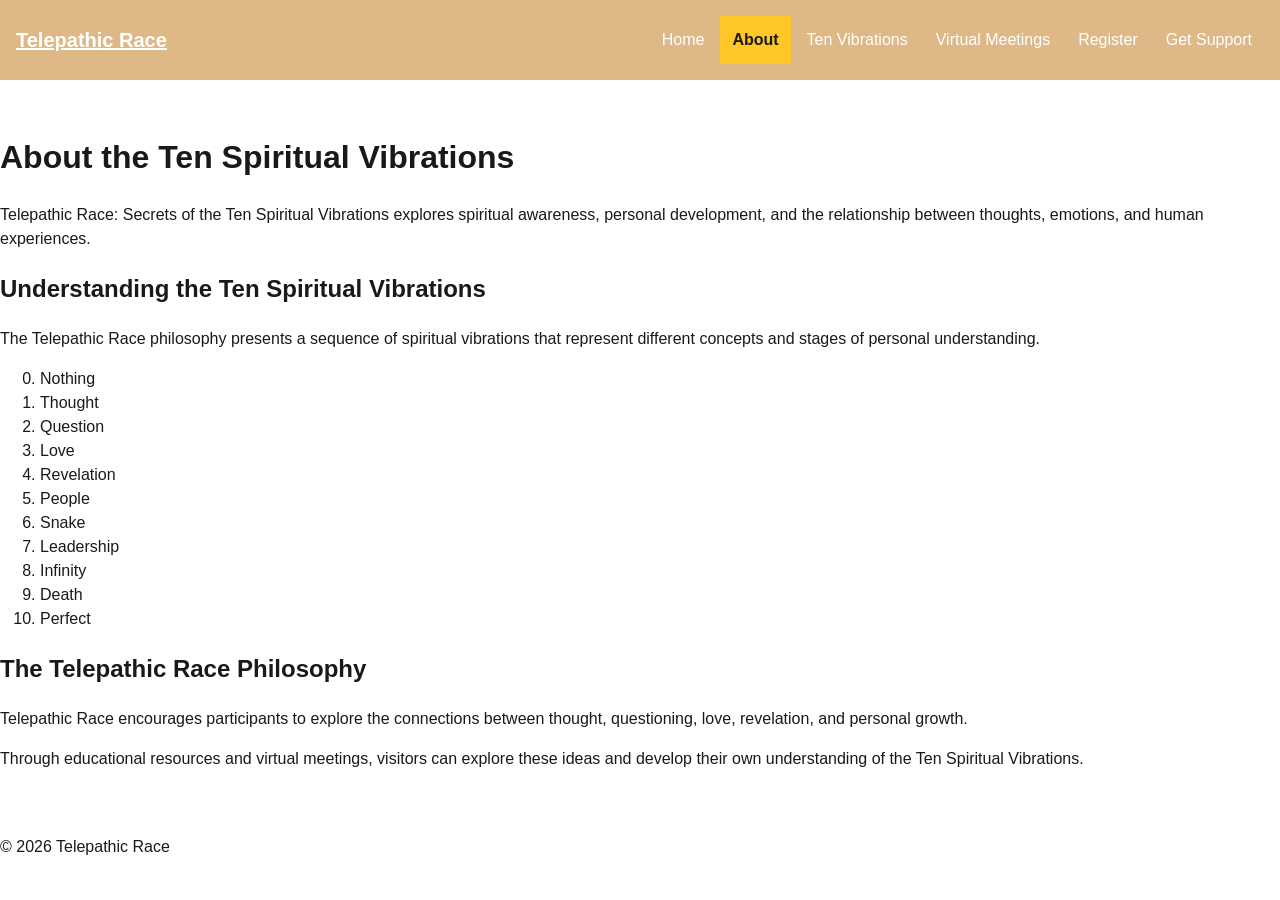
==== about.html @ f26c97d0 "Add 7_Integration_Capstone files Add 7 Integration Capstone working draft" ====
<!doctype html>
<html lang="en">
    <head>
        <meta charset="utf-8">
        <meta name="viewport" content="width=device-width, initial-scale=1">
        <title>About | Telepathic Race</title>
        <link rel="stylesheet" href="styles.css">
        <script src="navigation.js" defer></script>
    </head>

    <body>
        <a class="skip-link" href="#main">Skip to main content</a>

        <header class="site-header">
            <a class="brand" href="index.html">Telepathic Race</a>

            <nav aria-label="Primary navigation">
                <button
                    class="menu-button"
                    type="button"
                    aria-controls="primary-nav"
                    aria-expanded="false"
                    hidden
                >
                    Menu
                </button>

                <ul class="nav-list" id="primary-nav">
                    <li>
                        <a href="index.html">Home</a>
                    </li>
                    <li>
                        <a href="about.html" aria-current="page">About</a>
                    </li>
                    <li>
                        <a href="about.html#vibrations">Ten Vibrations</a>
                    </li>
                    <li>
                        <a href="meetings.html">Virtual Meetings</a>
                    </li>
                    <li>
                        <a href="meetings.html#registration">Register</a>
                    </li>
                    <li>
                        <a href="support.html">Get Support</a>
                    </li>
                </ul>
            </nav>
        </header>

        <main id="main">
            <h1>About the Ten Spiritual Vibrations</h1>

            <p>
                Telepathic Race: Secrets of the Ten Spiritual
                Vibrations explores spiritual awareness,
                personal development, and the relationship
                between thoughts, emotions, and human experiences.
            </p>

            <section id="vibrations">
                <h2>Understanding the Ten Spiritual Vibrations</h2>

                <p>
                    The Telepathic Race philosophy presents
                    a sequence of spiritual vibrations that
                    represent different concepts and stages
                    of personal understanding.
                </p>

                <ol start="0">
                    <li>Nothing</li>
                    <li>Thought</li>
                    <li>Question</li>
                    <li>Love</li>
                    <li>Revelation</li>
                    <li>People</li>
                    <li>Snake</li>
                    <li>Leadership</li>
                    <li>Infinity</li>
                    <li>Death</li>
                    <li>Perfect</li>
                </ol>
            </section>

            <section id="philosophy">
                <h2>The Telepathic Race Philosophy</h2>

                <p>
                    Telepathic Race encourages participants
                    to explore the connections between
                    thought, questioning, love, revelation,
                    and personal growth.
                </p>

                <p>
                    Through educational resources and
                    virtual meetings, visitors can explore
                    these ideas and develop their own
                    understanding of the Ten Spiritual
                    Vibrations.
                </p>
            </section>
        </main>

        <footer>
            <p>&copy; 2026 Telepathic Race</p>
        </footer>
    </body>
</html>
---- styles.css ----
:root {
    /* Existing navigation tokens */
    --brand: burlywood;
    --accent: #ffc627;
    --ink: #191919;
    --paper: #fff;
    --space: 1rem;

    /* Workshop registration tokens */
    --font-body: "Source Sans 3", Arial, sans-serif;
    --font-display: "Playfair Display", Georgia, serif;

    --color-text: #404040;
    --color-surface: #fff;
    --color-action: #ffc627;
    --color-accent: #ffc627;
    --color-border: #747474;
    --color-error: #b3261e;
    --color-success: #2e7d32;
    --color-muted: #5c6670;

    --space-3: 1rem;
    --radius: .5rem;
    --measure: 68ch;
}

* {
    box-sizing: border-box;
}


body {
    margin: 0;
    color: var(--ink);
    background: var(--paper);
    font: 1rem/1.5 Arial, sans-serif;
}

.skip-link {
    position: absolute;
    left: .5rem;
    top: -6rem;
    z-index: 20;
    background: var(--paper);
    color: var(--ink);
    padding: .75rem;
}

.skip-link:focus {
    top: .5rem;
}

.site-header {
    background: burlywood;
    color: var(--paper);
    padding: var(--space);
}

.brand {
    color: inherit;
    font-size: 1.25rem;
    font-weight: 700;
}

.menu-button {
    min-height: 2.75rem;
    padding: .625rem 1rem;
    border: .125rem solid var(--paper);
    background: var(--accent);
    color: var(--paper);
    font: inherit;
    font-weight: 700;
    cursor: pointer;
}

.nav-list {
    display: flex;
    flex-direction: column;
    gap: .25rem;
    list-style: none;
    margin: .75rem 0 0;
    padding: 0;
}

.nav-list a {
    display: block;
    color: var(--paper);
    padding: .75rem;
    text-decoration: none;
}

.nav-list a:hover,
.menu-button:hover {
    background: var(--paper);
    color: var(--accent);
}

.nav-list a:focus-visible,
.menu-button:focus-visible {
    outline: .2rem solid var(--accent);
    outline-offset: .2rem;
}

.nav-list a:active,
.menu-button:active {
    background: var(--accent);
    color: var(--ink);
}

.nav-list a[aria-current="page"] {
    color: var(--ink);
    background-color: var(--accent);
    font-weight: 700;
    text-decoration-thickness: .2rem;
}

.js .nav-list[data-open="false"] {
    display: none;
}

main,
footer {
    width: min(100% - 2rem, var(--max));
    margin-inline: auto;
}

main {
    min-height: 55vh;
    padding-block: 2rem;
}

@media (min-width: 40em) {
    .site-header {
        display: flex;
        align-items: center;
        justify-content: space-between;
        gap: 1rem;
    }

    .menu-button {
    display: none;
    }

    .nav-list {
        flex-direction: row;
        flex-wrap: wrap;
        align-items: center;
        gap: .25rem;
        margin-block-start: 0;
    }

    .js .nav-list[data-open="false"] {
        display: flex;
    }
}
/* Workshop registration form */

#workshop-form {
    display: grid;
    gap: 1.5rem;
    margin-block: 2rem;
}

#workshop-form fieldset,
#workshop-form .field {
    display: grid;
    gap: .65rem;
}

#workshop-form fieldset {
    min-width: 0;
    padding: 1rem;
    border: 1px solid #d0d0d0;
    border-radius: var(--radius);
}

#workshop-form legend,
#workshop-form label {
    font-weight: 700;
}

#workshop-form legend {
    padding-inline: .25rem;
    font-family: var(--font-display);
}

#workshop-form .help {
    margin: 0;
    color: var(--color-muted);
}

/* Workshop registration controls */

#workshop-form input,
#workshop-form select,
#workshop-form textarea,
#workshop-form button {
    font: inherit;
}

#workshop-form input:not([type="radio"]):not([type="checkbox"]),
#workshop-form select,
#workshop-form textarea {
    width: 100%;
    min-width: 0;
    min-height: 44px;
    padding: .75rem;
    color: var(--color-text);
    background: var(--color-surface);
    border: 2px solid var(--color-border);
    border-radius: .25rem;
}

#workshop-form textarea {
    min-height: 8rem;
    resize: vertical;
}

#workshop-form .choice {
    display: flex;
    gap: .65rem;
    align-items: flex-start;
    padding: .5rem 0;
}

#workshop-form .choice input {
    flex: 0 0 auto;
    inline-size: 1.25rem;
    block-size: 1.25rem;
    margin-top: .2rem;
}

#workshop-form button {
    justify-self: start;
    min-height: 44px;
    padding: .75rem 1rem;
    background: var(--accent);
    color: #fff;
    border: 2px solid vvar(--accent);
    border-radius: .25rem;
    font-weight: 700;
    cursor: pointer;
}

#workshop-form button:hover:not(:disabled) {
    filter: brightness(.9);
}

#workshop-form :focus-visible {
    outline: .2rem solid var(--color-accent);
    outline-offset: .2rem;
}
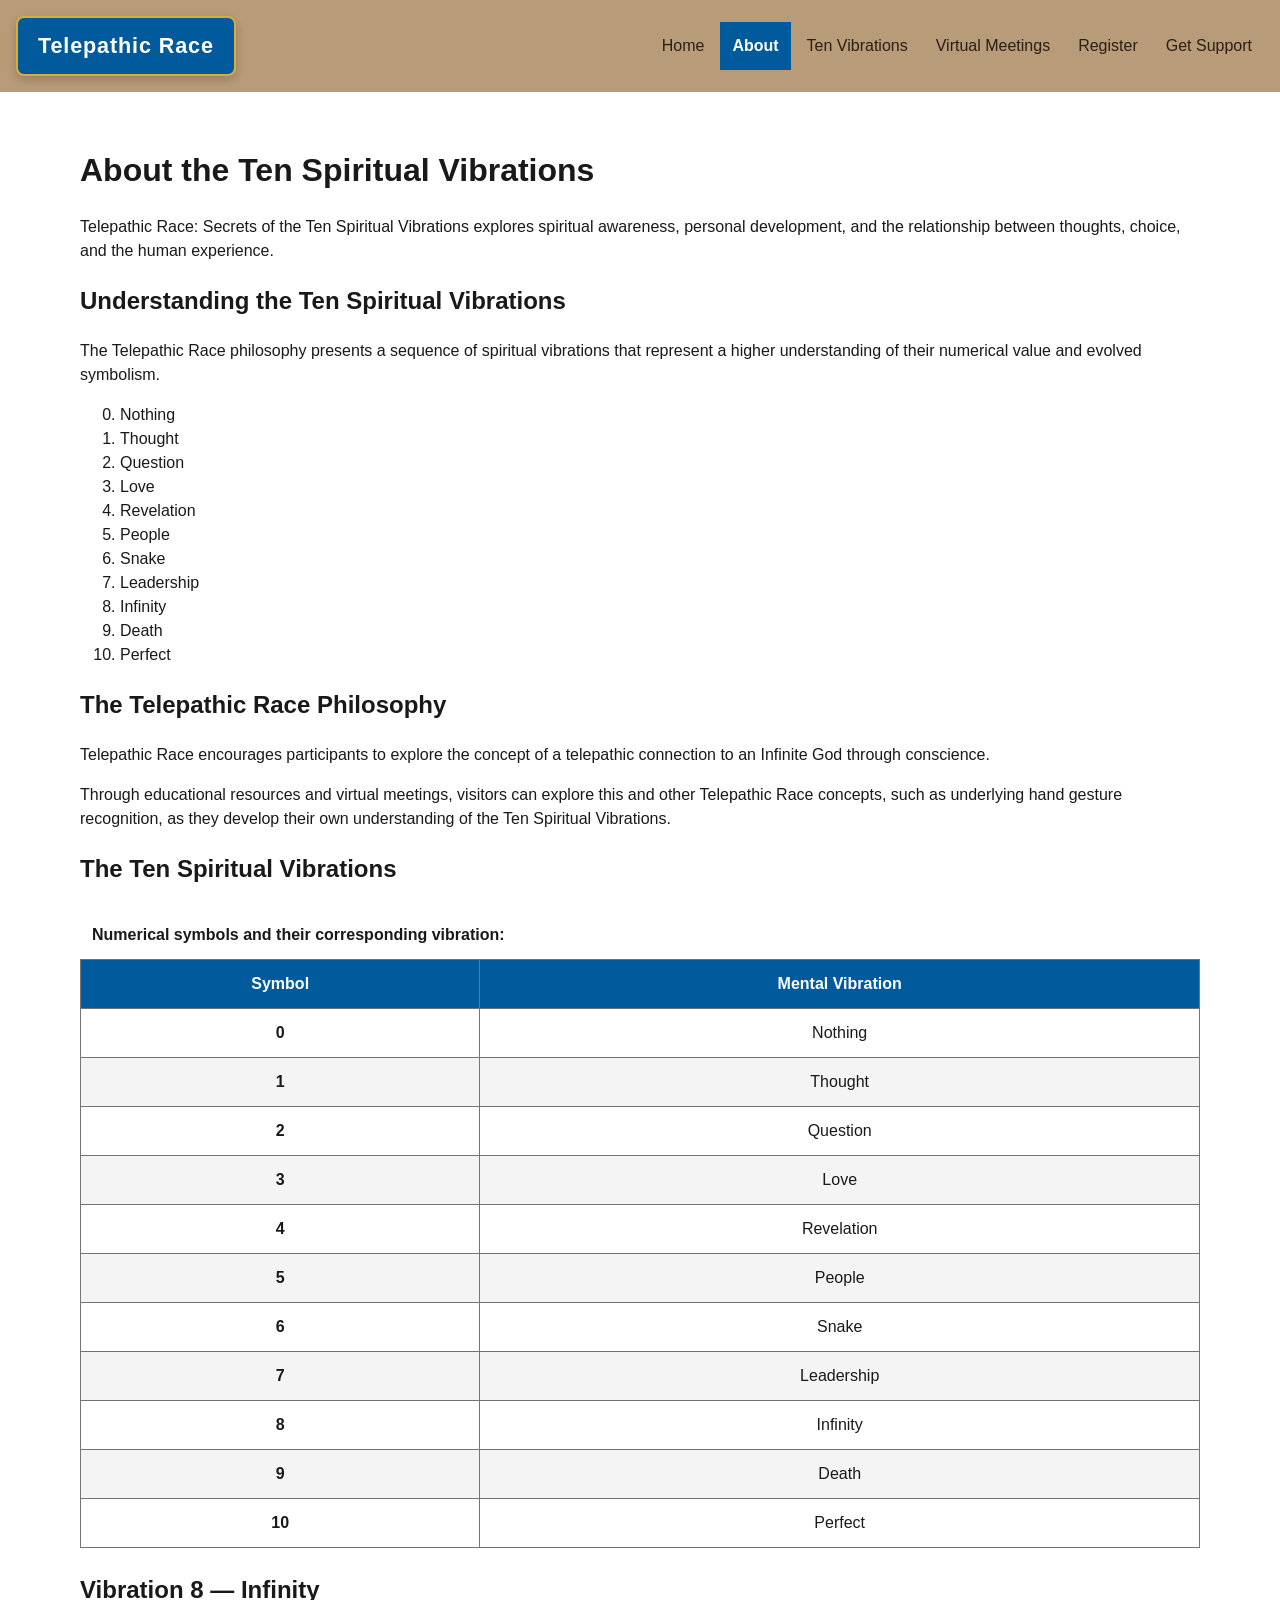
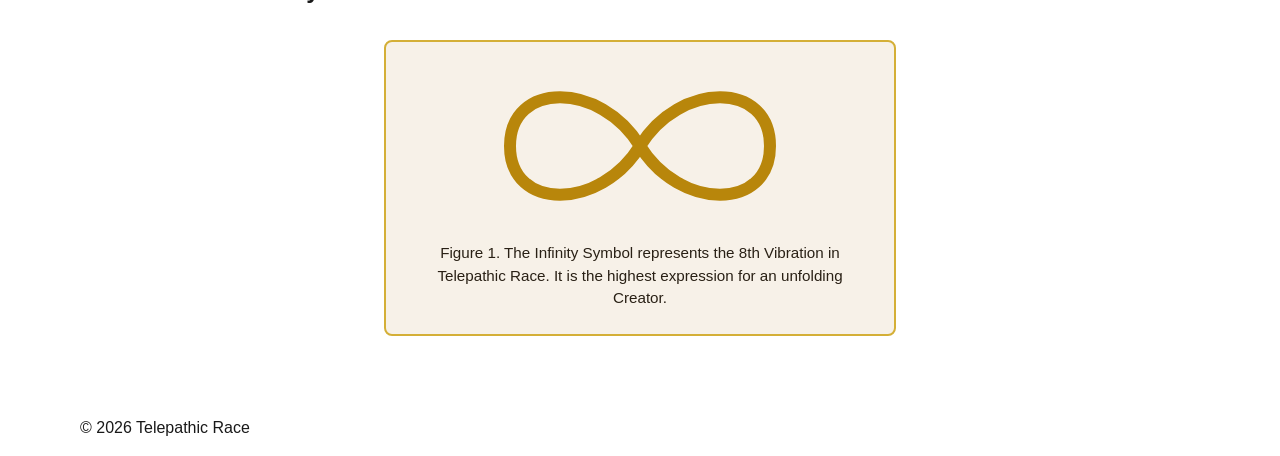
==== commit cef35008: "Update final Telepathic Race capstone website Update final Telepathic Race capstone website" ====
--- a/about.html
+++ b/about.html
@@ -55,17 +55,15 @@
                 Telepathic Race: Secrets of the Ten Spiritual
                 Vibrations explores spiritual awareness,
                 personal development, and the relationship
-                between thoughts, emotions, and human experiences.
+                between thoughts, choice, and the human experience.
             </p>
 
             <section id="vibrations">
                 <h2>Understanding the Ten Spiritual Vibrations</h2>
 
                 <p>
-                    The Telepathic Race philosophy presents
-                    a sequence of spiritual vibrations that
-                    represent different concepts and stages
-                    of personal understanding.
+                    The Telepathic Race philosophy presents a sequence of spiritual vibrations that
+                    represent a higher understanding of their numerical value and evolved symbolism.
                 </p>
 
                 <ol start="0">
@@ -87,19 +85,81 @@
                 <h2>The Telepathic Race Philosophy</h2>
 
                 <p>
-                    Telepathic Race encourages participants
-                    to explore the connections between
-                    thought, questioning, love, revelation,
-                    and personal growth.
+                    Telepathic Race encourages participants to explore the concept of a telepathic connection
+                    to an Infinite God through conscience. 
                 </p>
 
                 <p>
-                    Through educational resources and
-                    virtual meetings, visitors can explore
-                    these ideas and develop their own
-                    understanding of the Ten Spiritual
-                    Vibrations.
+                    Through educational resources and virtual meetings, visitors can explore this and other Telepathic Race 
+                    concepts, such as underlying hand gesture recognition, as they develop their own understanding of the 
+                    Ten Spiritual Vibrations.
                 </p>
+            </section>
+            <section id="vibration-table" aria-labelledby="table-heading">
+                <h2 id="table-heading">The Ten Spiritual Vibrations</h2>
+
+                <div class="table-scroll" tabindex="0"
+                    role="region"
+                    aria-label="Spiritual vibrations table, scrollable">
+                    <table>
+                        <caption>
+                            Numerical symbols and their corresponding vibration:
+                        </caption>
+                        <thead>
+                            <tr>
+                                <th scope="col">Symbol</th>
+                                <th scope="col">Mental Vibration</th>
+                            </tr>
+                        </thead>
+                        <tbody>
+                            <tr><th scope="row">0</th><td>Nothing</td></tr>
+                            <tr><th scope="row">1</th><td>Thought</td></tr>
+                            <tr><th scope="row">2</th><td>Question</td></tr>
+                            <tr><th scope="row">3</th><td>Love</td></tr>
+                            <tr><th scope="row">4</th><td>Revelation</td></tr>
+                            <tr><th scope="row">5</th><td>People</td></tr>
+                            <tr><th scope="row">6</th><td>Snake</td></tr>
+                            <tr><th scope="row">7</th><td>Leadership</td></tr>
+                            <tr><th scope="row">8</th><td>Infinity</td></tr>
+                            <tr><th scope="row">9</th><td>Death</td></tr>
+                            <tr><th scope="row">10</th><td>Perfect</td></tr>
+                        </tbody>
+                    </table>
+                </div>
+            </section>
+            <section aria-labelledby="infinity-heading">
+                <h2 id="infinity-heading">Vibration 8 — Infinity</h2>
+
+                <figure class="vibration-figure">
+                    <svg
+                        viewBox="0 0 320 160"
+                        xmlns="http://www.w3.org/2000/svg"
+                        role="img"
+                        aria-labelledby="infinity-title infinity-desc"
+                    >
+                        <title id="infinity-title">Gold infinity symbol</title>
+                        <desc id="infinity-desc">
+                            A continuous gold infinity loop representing
+                            Vibration 8 in the Telepathic Race concept.
+                        </desc>
+
+                        <path
+                            d="M160 80 C120 15 30 15 30 80
+                            C30 145 120 145 160 80
+                            C200 15 290 15 290 80
+                            C290 145 200 145 160 80"
+                            fill="none"
+                            stroke="#b8860b"
+                            stroke-width="12"
+                            stroke-linecap="round"
+                        />
+                    </svg>
+
+                    <figcaption>
+                        Figure 1. The Infinity Symbol represents the 8th Vibration
+                        in Telepathic Race. It is the highest expression for an unfolding Creator.
+                    </figcaption>
+                </figure>
             </section>
         </main>
 
--- a/styles.css
+++ b/styles.css
@@ -18,16 +18,25 @@
     --color-error: #b3261e;
     --color-success: #2e7d32;
     --color-muted: #5c6670;
+    --color-header: #B89B78;
+    --focus-dark: #0077b6;
+    --focus-light: #00bfff;
 
     --space-3: 1rem;
     --radius: .5rem;
     --measure: 68ch;
+    --max: 70rem;
 }
 
 * {
     box-sizing: border-box;
 }
 
+img,
+svg {
+    max-width: 100%;
+    height: auto;
+}
 
 body {
     margin: 0;
@@ -51,23 +60,38 @@
 }
 
 .site-header {
-    background: burlywood;
-    color: var(--paper);
+    background: var(--color-header);
+    color: #292015;
     padding: var(--space);
 }
 
 .brand {
-    color: inherit;
-    font-size: 1.25rem;
-    font-weight: 700;
+    display: inline-block;
+    padding: .75rem 1.25rem;
+    background: #005a9c;
+    color: #fff;
+    font-family: Helvetica, Arial, sans-serif;
+    font-size: 1.35rem;
+    font-weight: 700;
+    letter-spacing: .04em;
+    text-decoration: none;
+    text-align: center;
+    border: 2px solid #d4af37;
+    border-radius: .5rem;
+    box-shadow: 0 4px 10px rgb(0 0 0 / 18%);
+}
+
+.brand:hover {
+    background: #004578;
+    box-shadow: 0 6px 14px rgb(0 0 0 / 22%);
 }
 
 .menu-button {
     min-height: 2.75rem;
     padding: .625rem 1rem;
     border: .125rem solid var(--paper);
-    background: var(--accent);
-    color: var(--paper);
+    background: #0077b6;
+    color: var(--color-header);
     font: inherit;
     font-weight: 700;
     cursor: pointer;
@@ -84,7 +108,7 @@
 
 .nav-list a {
     display: block;
-    color: var(--paper);
+    color: #292015;
     padding: .75rem;
     text-decoration: none;
 }
@@ -92,12 +116,12 @@
 .nav-list a:hover,
 .menu-button:hover {
     background: var(--paper);
-    color: var(--accent);
+    color: #292015;
 }
 
 .nav-list a:focus-visible,
 .menu-button:focus-visible {
-    outline: .2rem solid var(--accent);
+    outline: .2rem solid var(--focus-light);
     outline-offset: .2rem;
 }
 
@@ -108,8 +132,8 @@
 }
 
 .nav-list a[aria-current="page"] {
-    color: var(--ink);
-    background-color: var(--accent);
+    color: #fff;
+    background-color: #005a9c;
     font-weight: 700;
     text-decoration-thickness: .2rem;
 }
@@ -235,8 +259,8 @@
     min-height: 44px;
     padding: .75rem 1rem;
     background: var(--accent);
-    color: #fff;
-    border: 2px solid vvar(--accent);
+    color: #292015;
+    border: 2px solid var(--accent);
     border-radius: .25rem;
     font-weight: 700;
     cursor: pointer;
@@ -247,6 +271,99 @@
 }
 
 #workshop-form :focus-visible {
-    outline: .2rem solid var(--color-accent);
+    outline: .2rem solid var(--focus-dark);
     outline-offset: .2rem;
+}
+
+/* Keep the demo confirmation hidden until JavaScript reveals it. */
+#form-feedback[hidden] {
+    display: none;
+}
+
+/* Make the successful demo confirmation easy to identify. */
+#form-feedback:not([hidden]) {
+    display: block;
+    padding: 1rem;
+    margin-top: 1rem;
+    border: 2px solid #2e7d32;
+    border-radius: 0.5rem;
+    background-color: #f1f8f2;
+    color: #191919;
+}
+
+.table-scroll {
+    max-width: 100%;
+    overflow-x: auto;
+    margin-block: 1.5rem;
+}
+
+.table-scroll:focus-visible {
+    outline: .2rem solid var(--focus-dark);
+    outline-offset: .2rem;
+}
+
+table {
+    width: 100%;
+    border-collapse: collapse;
+}
+
+caption {
+    padding: .75rem;
+    font-weight: 700;
+    text-align: left;
+}
+
+th,
+td {
+    padding: .75rem;
+    border: 1px solid var(--color-border);
+    text-align: left;
+}
+
+th,
+td {
+    text-align: center;
+}
+
+thead {
+    background: #005a9c;
+    color: #fff;
+}
+
+tbody tr:nth-child(even) {
+    background: #f4f4f4;
+}
+
+.vibration-figure {
+    max-width: 32rem;
+    margin: 2rem auto;
+    padding: 1.5rem;
+    background: #f7f1e8;
+    border: 2px solid #d4af37;
+    border-radius: .5rem;
+    text-align: center;
+}
+
+.vibration-figure svg {
+    display: block;
+    width: 100%;
+    max-width: 20rem;
+    margin-inline: auto;
+}
+
+.vibration-figure figcaption {
+    margin-top: 1rem;
+    color: #292015;
+    font-size: .95rem;
+}
+
+@media (prefers-reduced-motion: reduce) {
+    *,
+    *::before,
+    *::after {
+        animation-duration: .01ms !important;
+        animation-iteration-count: 1 !important;
+        transition-duration: .01ms !important;
+        scroll-behavior: auto !important;
+    }
 }
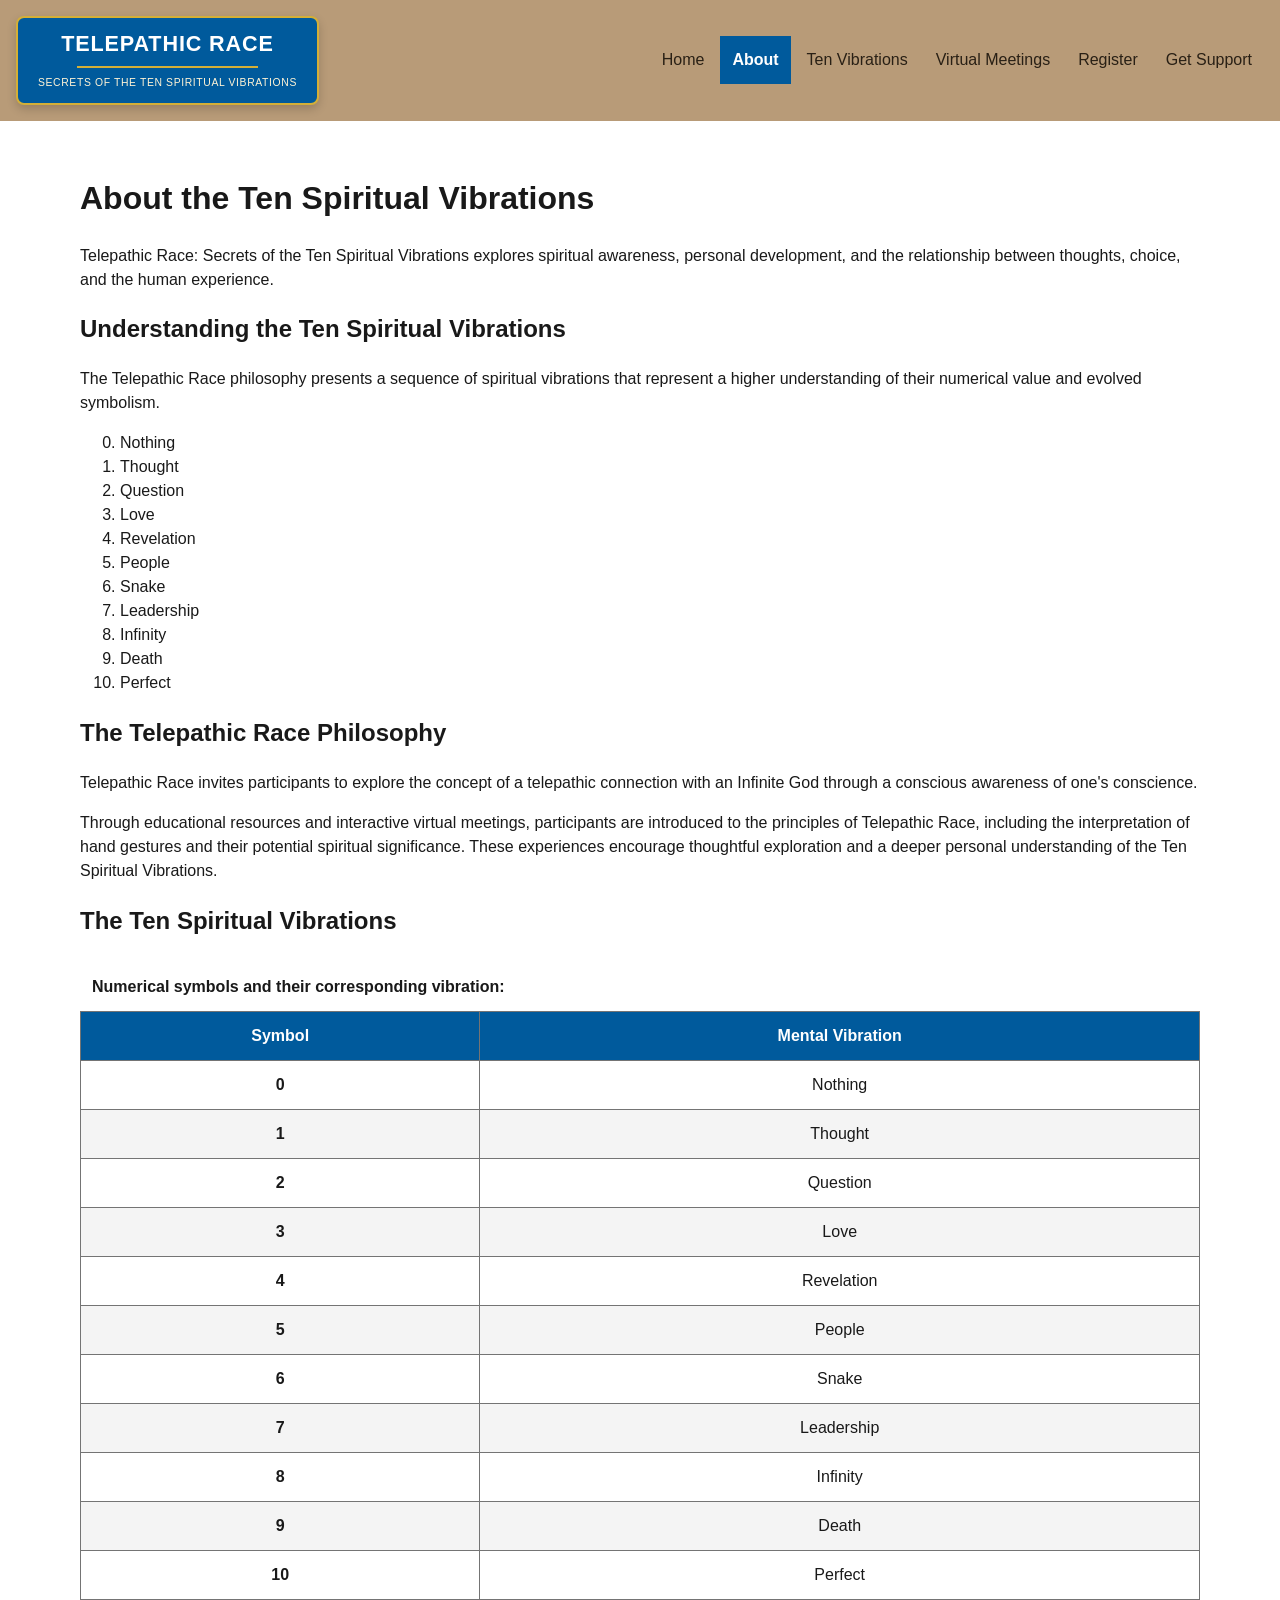
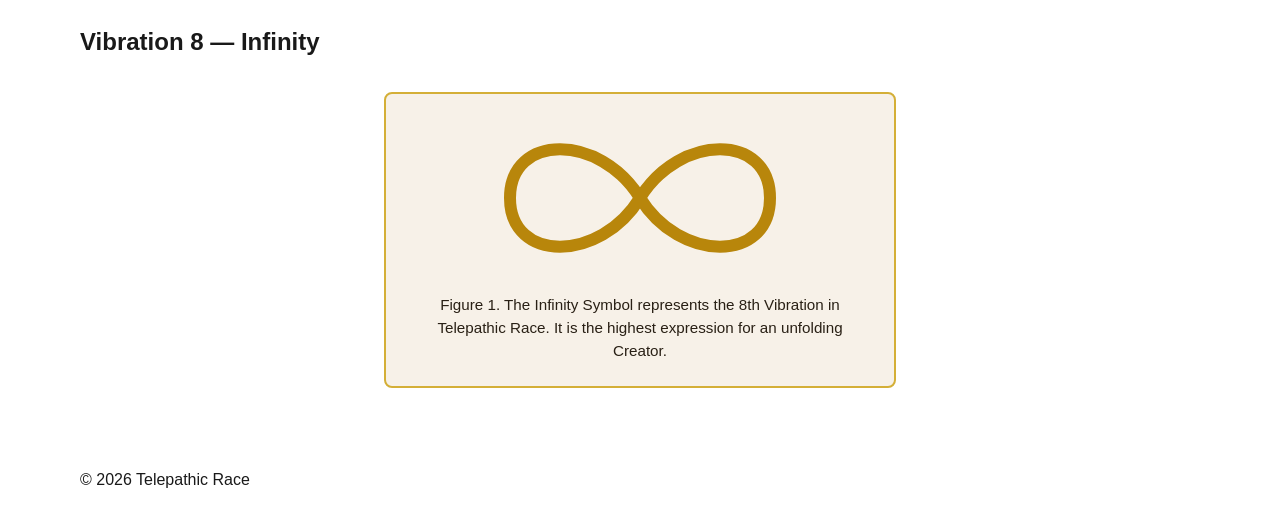
==== commit b5882f48: "Brand update" ====
--- a/about.html
+++ b/about.html
@@ -12,7 +12,12 @@
         <a class="skip-link" href="#main">Skip to main content</a>
 
         <header class="site-header">
-            <a class="brand" href="index.html">Telepathic Race</a>
+            <a class="brand" href="index.html">
+                <span class="brand-title">TELEPATHIC RACE</span>
+                <span class="brand-subtitle">
+                    SECRETS OF THE TEN SPIRITUAL VIBRATIONS
+                </span>
+            </a>
 
             <nav aria-label="Primary navigation">
                 <button
@@ -85,14 +90,17 @@
                 <h2>The Telepathic Race Philosophy</h2>
 
                 <p>
-                    Telepathic Race encourages participants to explore the concept of a telepathic connection
-                    to an Infinite God through conscience. 
+                    Telepathic Race invites participants to explore the concept of a telepathic
+                    connection with an Infinite God through a conscious awareness of one's
+                    conscience.
                 </p>
 
                 <p>
-                    Through educational resources and virtual meetings, visitors can explore this and other Telepathic Race 
-                    concepts, such as underlying hand gesture recognition, as they develop their own understanding of the 
-                    Ten Spiritual Vibrations.
+                    Through educational resources and interactive virtual meetings, participants
+                    are introduced to the principles of Telepathic Race, including the
+                    interpretation of hand gestures and their potential spiritual significance.
+                    These experiences encourage thoughtful exploration and a deeper personal
+                    understanding of the Ten Spiritual Vibrations.
                 </p>
             </section>
             <section id="vibration-table" aria-labelledby="table-heading">
--- a/styles.css
+++ b/styles.css
@@ -70,7 +70,7 @@
     padding: .75rem 1.25rem;
     background: #005a9c;
     color: #fff;
-    font-family: Helvetica, Arial, sans-serif;
+    font-family: var(--font-display);
     font-size: 1.35rem;
     font-weight: 700;
     letter-spacing: .04em;
@@ -84,6 +84,35 @@
 .brand:hover {
     background: #004578;
     box-shadow: 0 6px 14px rgb(0 0 0 / 22%);
+}
+
+.brand-title {
+    display: block;
+    font-family: Helvetica, Arial, sans-serif;
+    font-size: 1.35rem;
+    font-weight: 700;
+    letter-spacing: 0.04em;
+    line-height: 1.3;
+}
+
+.brand-title::after {
+    content: "";
+    display: block;
+    width: 70%;
+    height: 2px;
+    margin: 0.5rem auto;
+    background-color: #d4af37;
+}
+
+.brand-subtitle {
+    display: block;
+    margin-top: 0.25rem;
+    color: #fff4d6;
+    font-family: Helvetica, Arial, sans-serif;
+    font-size: 0.65rem;
+    font-weight: 400;
+    letter-spacing: 0.06em;
+    line-height: 1.4;
 }
 
 .menu-button {
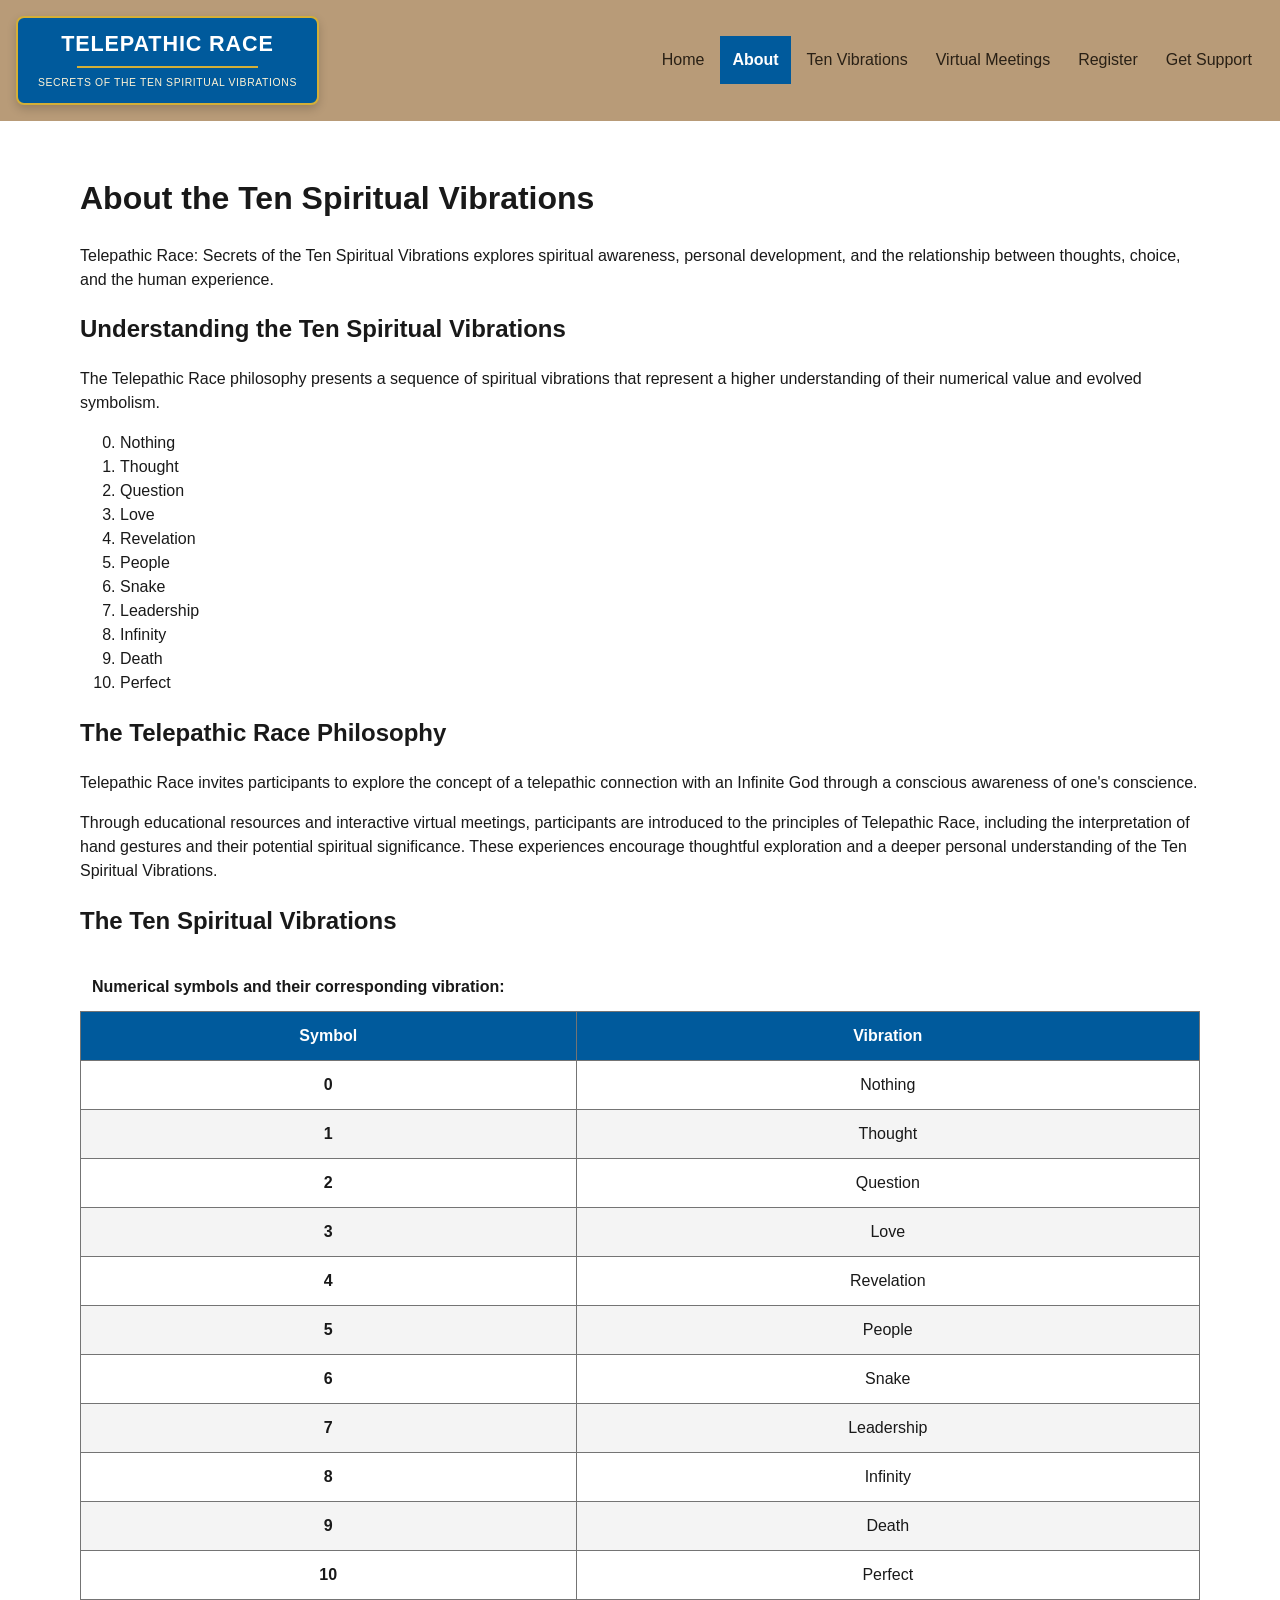
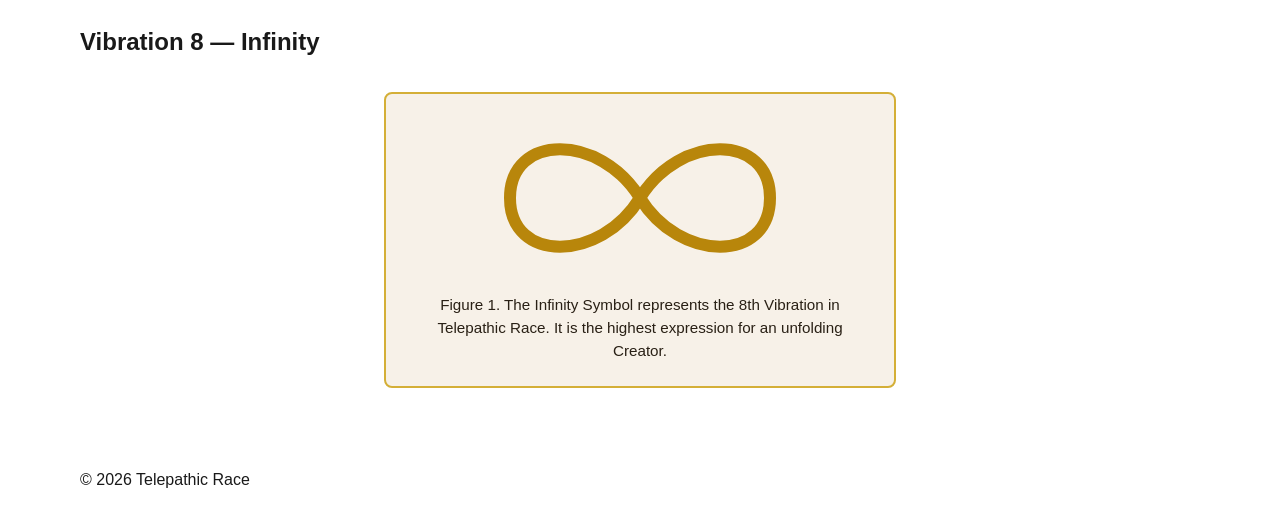
==== commit 8e00c36e: "update to table" ====
--- a/about.html
+++ b/about.html
@@ -116,7 +116,7 @@
                         <thead>
                             <tr>
                                 <th scope="col">Symbol</th>
-                                <th scope="col">Mental Vibration</th>
+                                <th scope="col">Vibration</th>
                             </tr>
                         </thead>
                         <tbody>
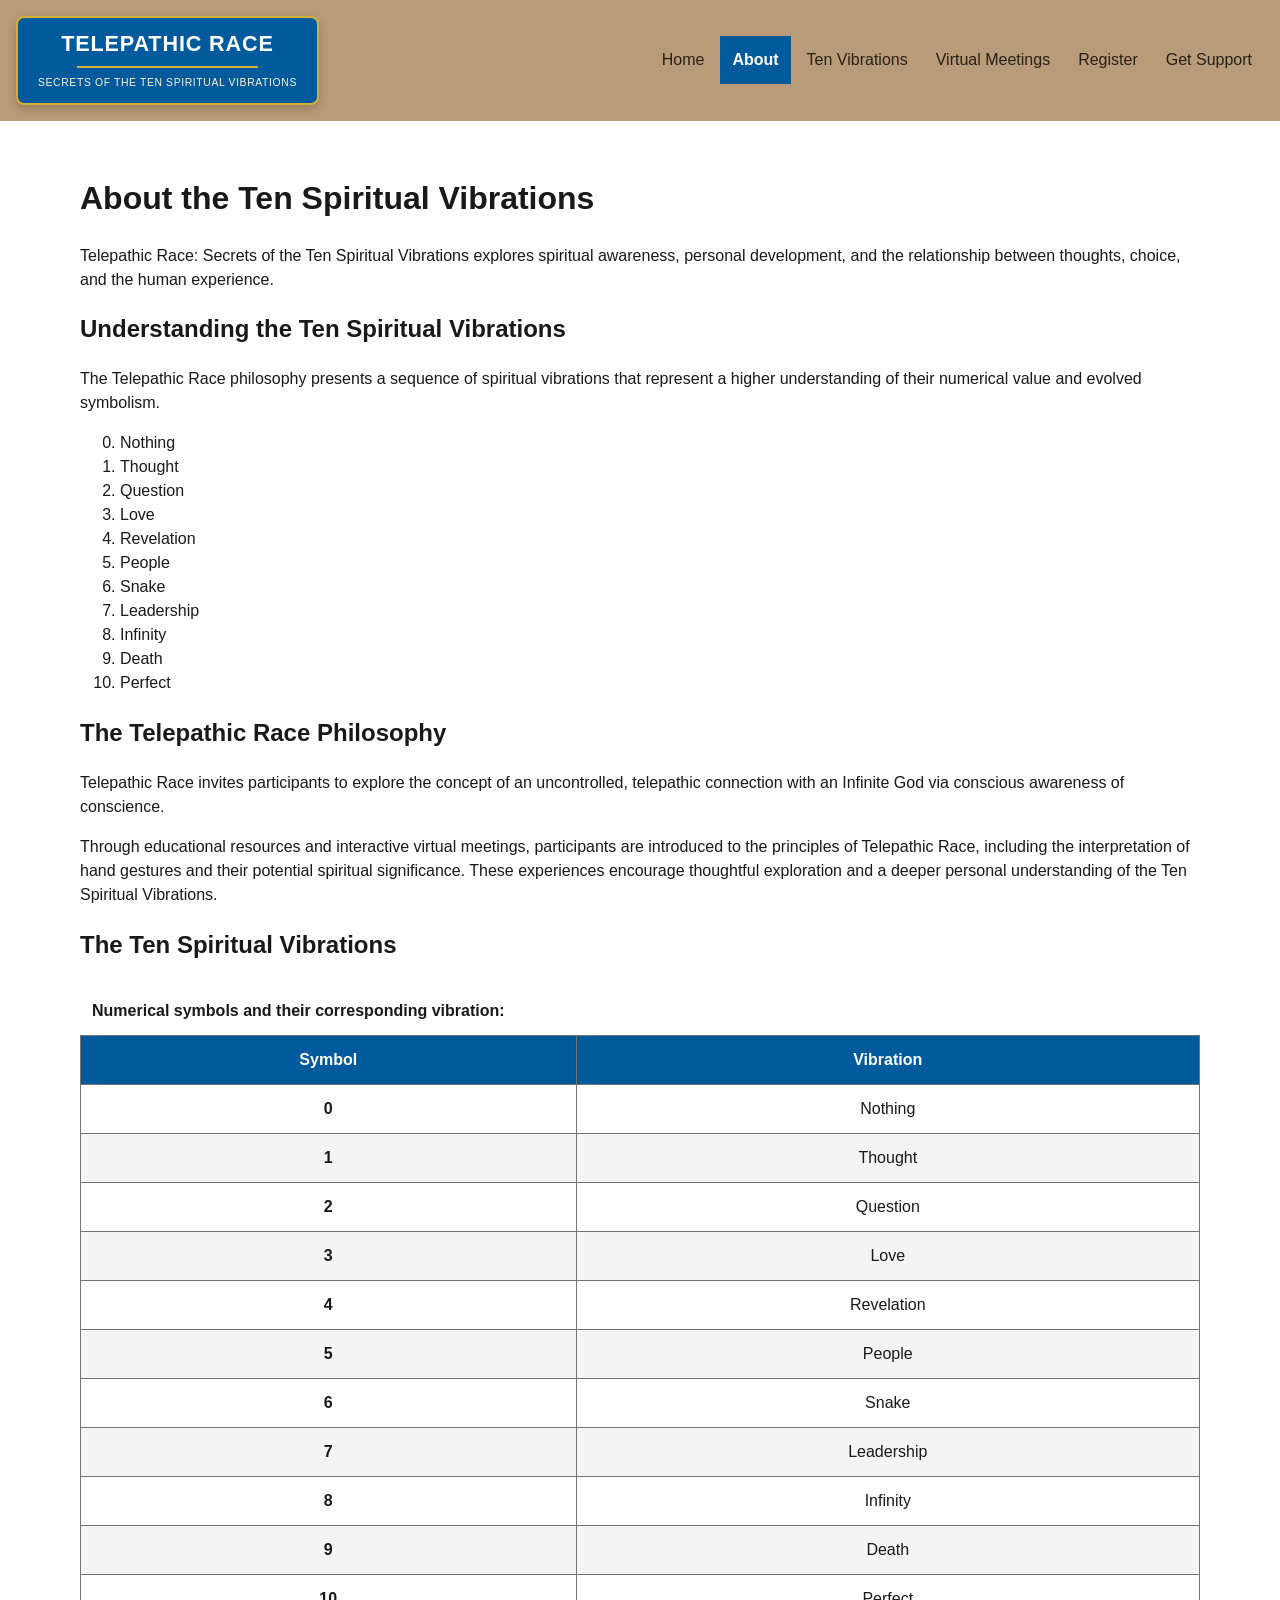
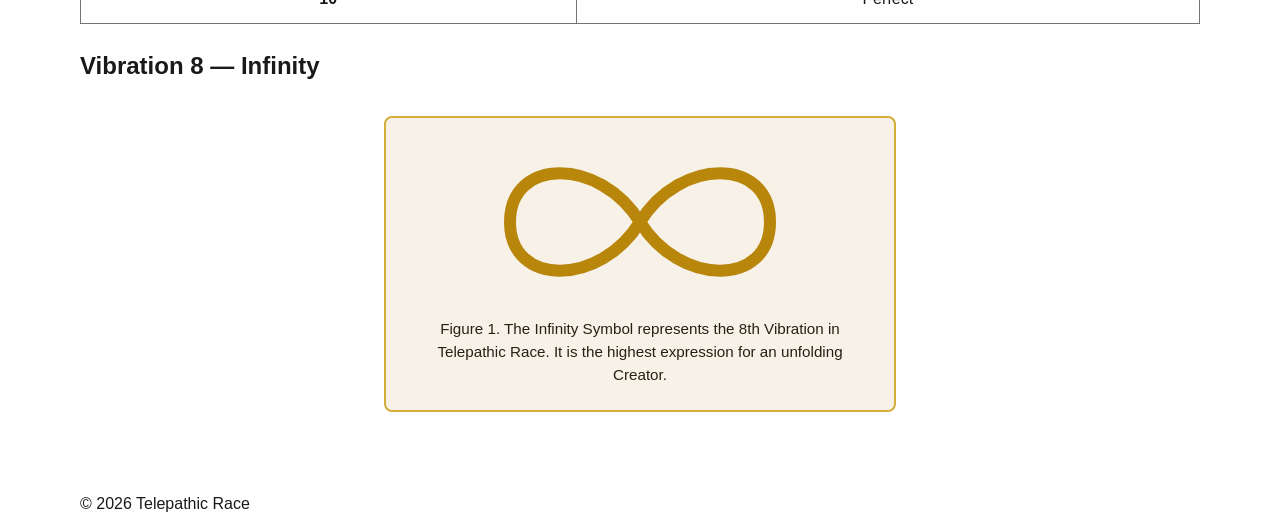
==== commit 02f98be8: "page update" ====
--- a/about.html
+++ b/about.html
@@ -90,9 +90,8 @@
                 <h2>The Telepathic Race Philosophy</h2>
 
                 <p>
-                    Telepathic Race invites participants to explore the concept of a telepathic
-                    connection with an Infinite God through a conscious awareness of one's
-                    conscience.
+                    Telepathic Race invites participants to explore the concept of an uncontrolled, telepathic
+                    connection with an Infinite God via conscious awareness of conscience.
                 </p>
 
                 <p>
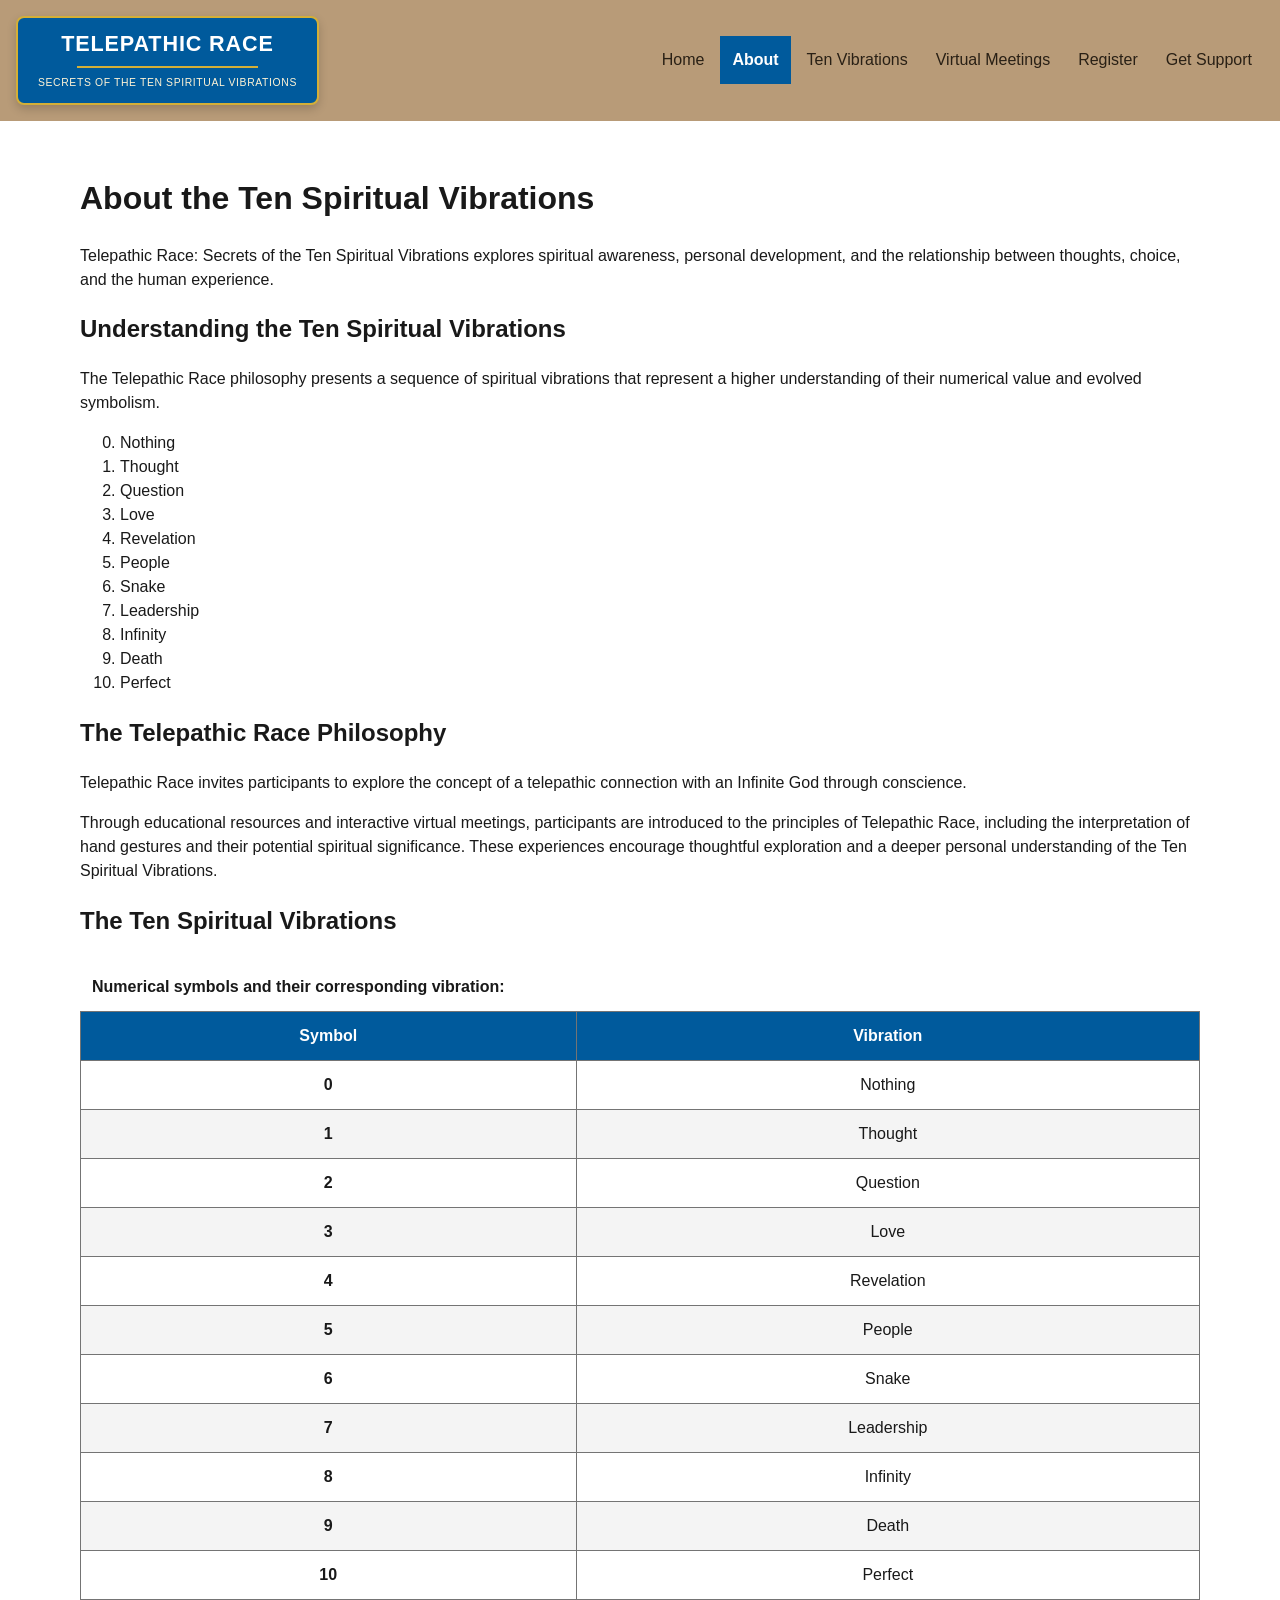
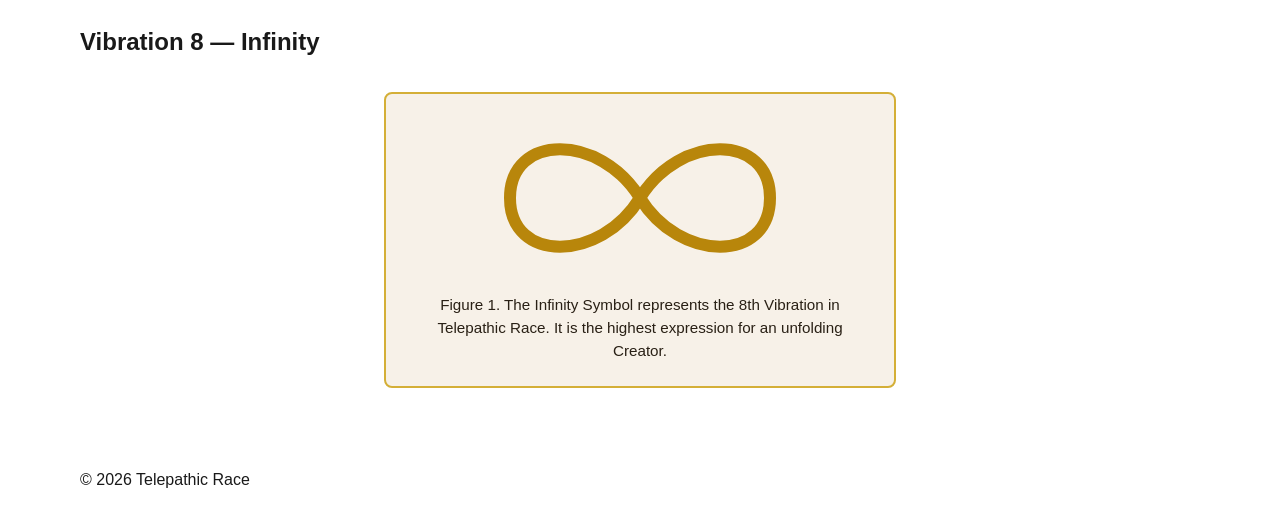
==== commit d23856d6: "page update" ====
--- a/about.html
+++ b/about.html
@@ -90,8 +90,8 @@
                 <h2>The Telepathic Race Philosophy</h2>
 
                 <p>
-                    Telepathic Race invites participants to explore the concept of an uncontrolled, telepathic
-                    connection with an Infinite God via conscious awareness of conscience.
+                    Telepathic Race invites participants to explore the concept of a telepathic
+                    connection with an Infinite God through conscience.
                 </p>
 
                 <p>
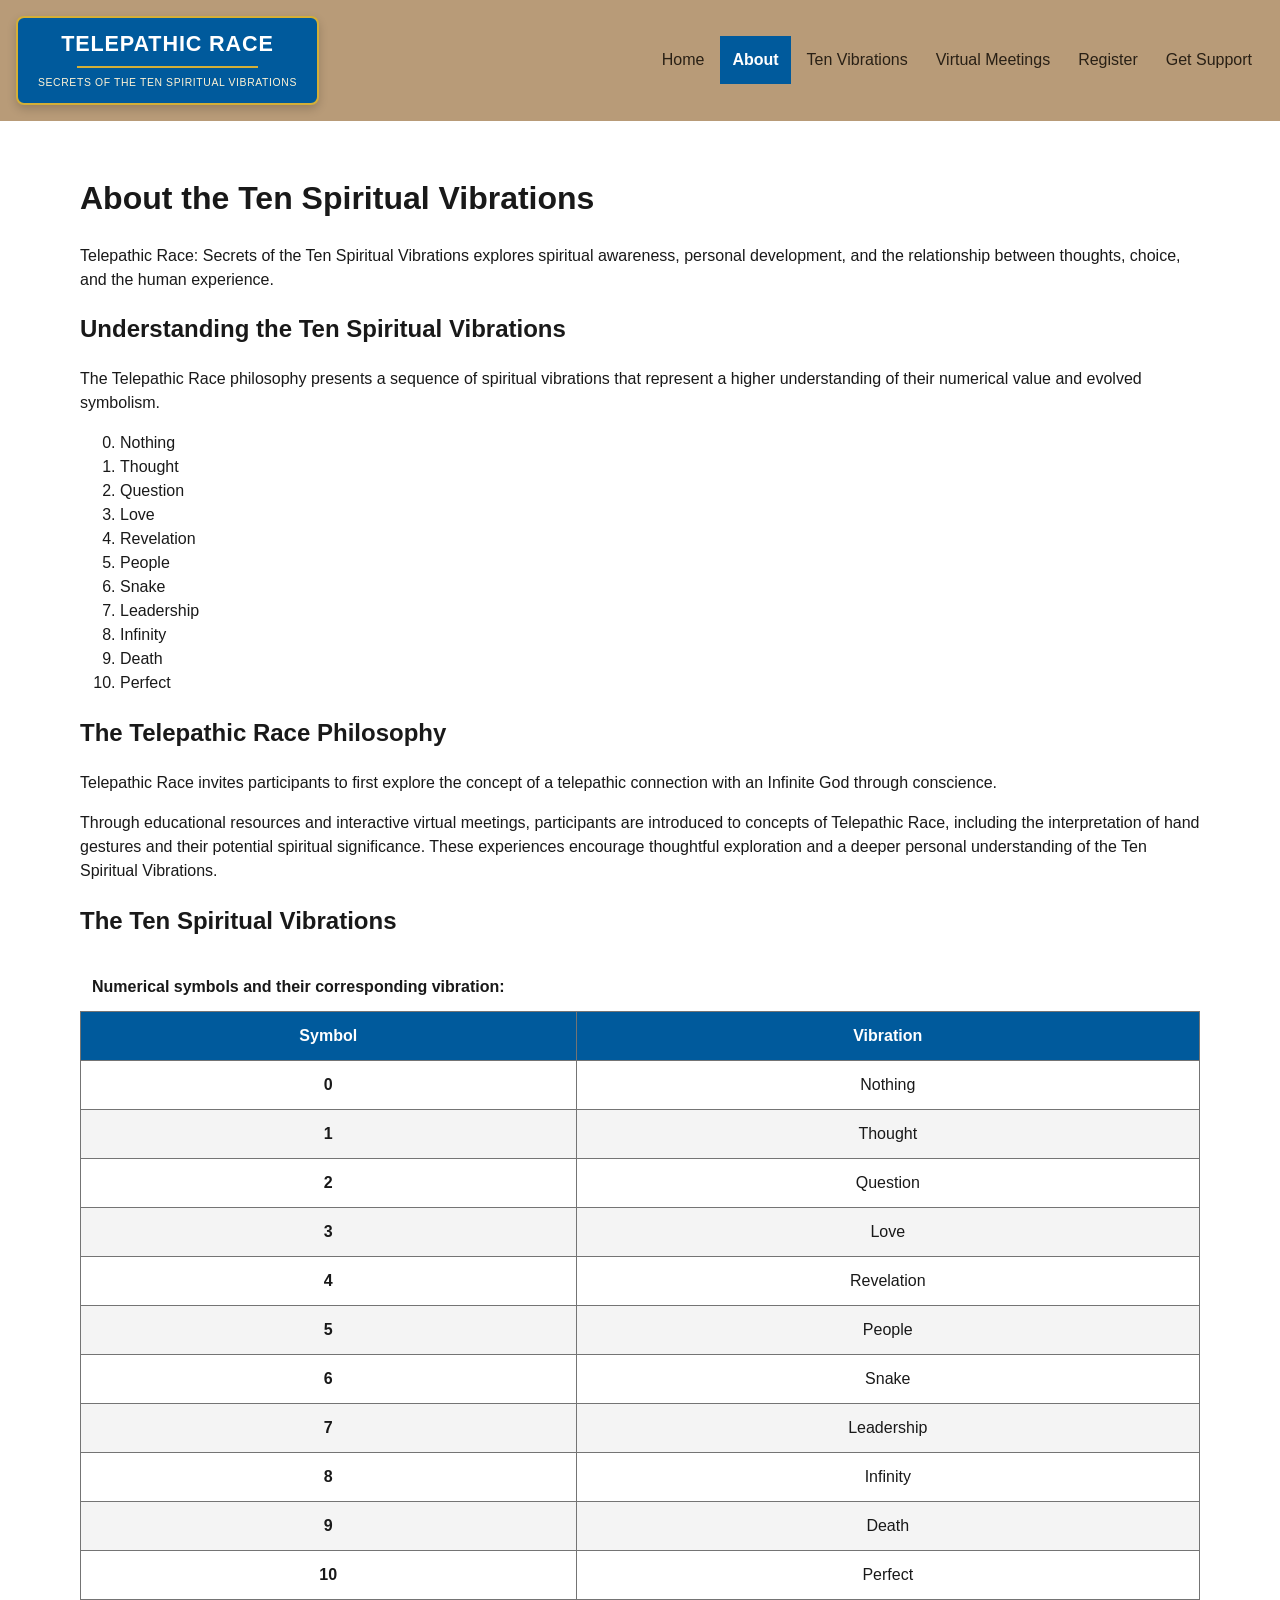
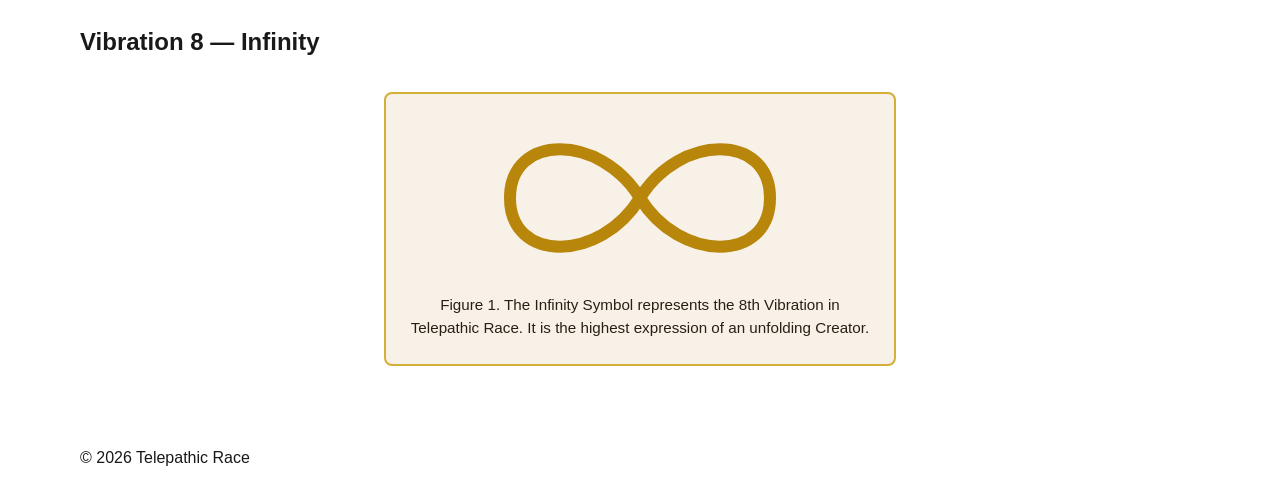
==== commit 0d95f3d9: "p update" ====
--- a/about.html
+++ b/about.html
@@ -90,13 +90,13 @@
                 <h2>The Telepathic Race Philosophy</h2>
 
                 <p>
-                    Telepathic Race invites participants to explore the concept of a telepathic
+                    Telepathic Race invites participants to first explore the concept of a telepathic
                     connection with an Infinite God through conscience.
                 </p>
 
                 <p>
                     Through educational resources and interactive virtual meetings, participants
-                    are introduced to the principles of Telepathic Race, including the
+                    are introduced to concepts of Telepathic Race, including the
                     interpretation of hand gestures and their potential spiritual significance.
                     These experiences encourage thoughtful exploration and a deeper personal
                     understanding of the Ten Spiritual Vibrations.
@@ -164,7 +164,7 @@
 
                     <figcaption>
                         Figure 1. The Infinity Symbol represents the 8th Vibration
-                        in Telepathic Race. It is the highest expression for an unfolding Creator.
+                        in Telepathic Race. It is the highest expression of an unfolding Creator.
                     </figcaption>
                 </figure>
             </section>
--- a/styles.css
+++ b/styles.css
@@ -117,6 +117,7 @@
 
 .menu-button {
     min-height: 2.75rem;
+    margin-top: 0.75rem;
     padding: .625rem 1rem;
     border: .125rem solid var(--paper);
     background: #0077b6;
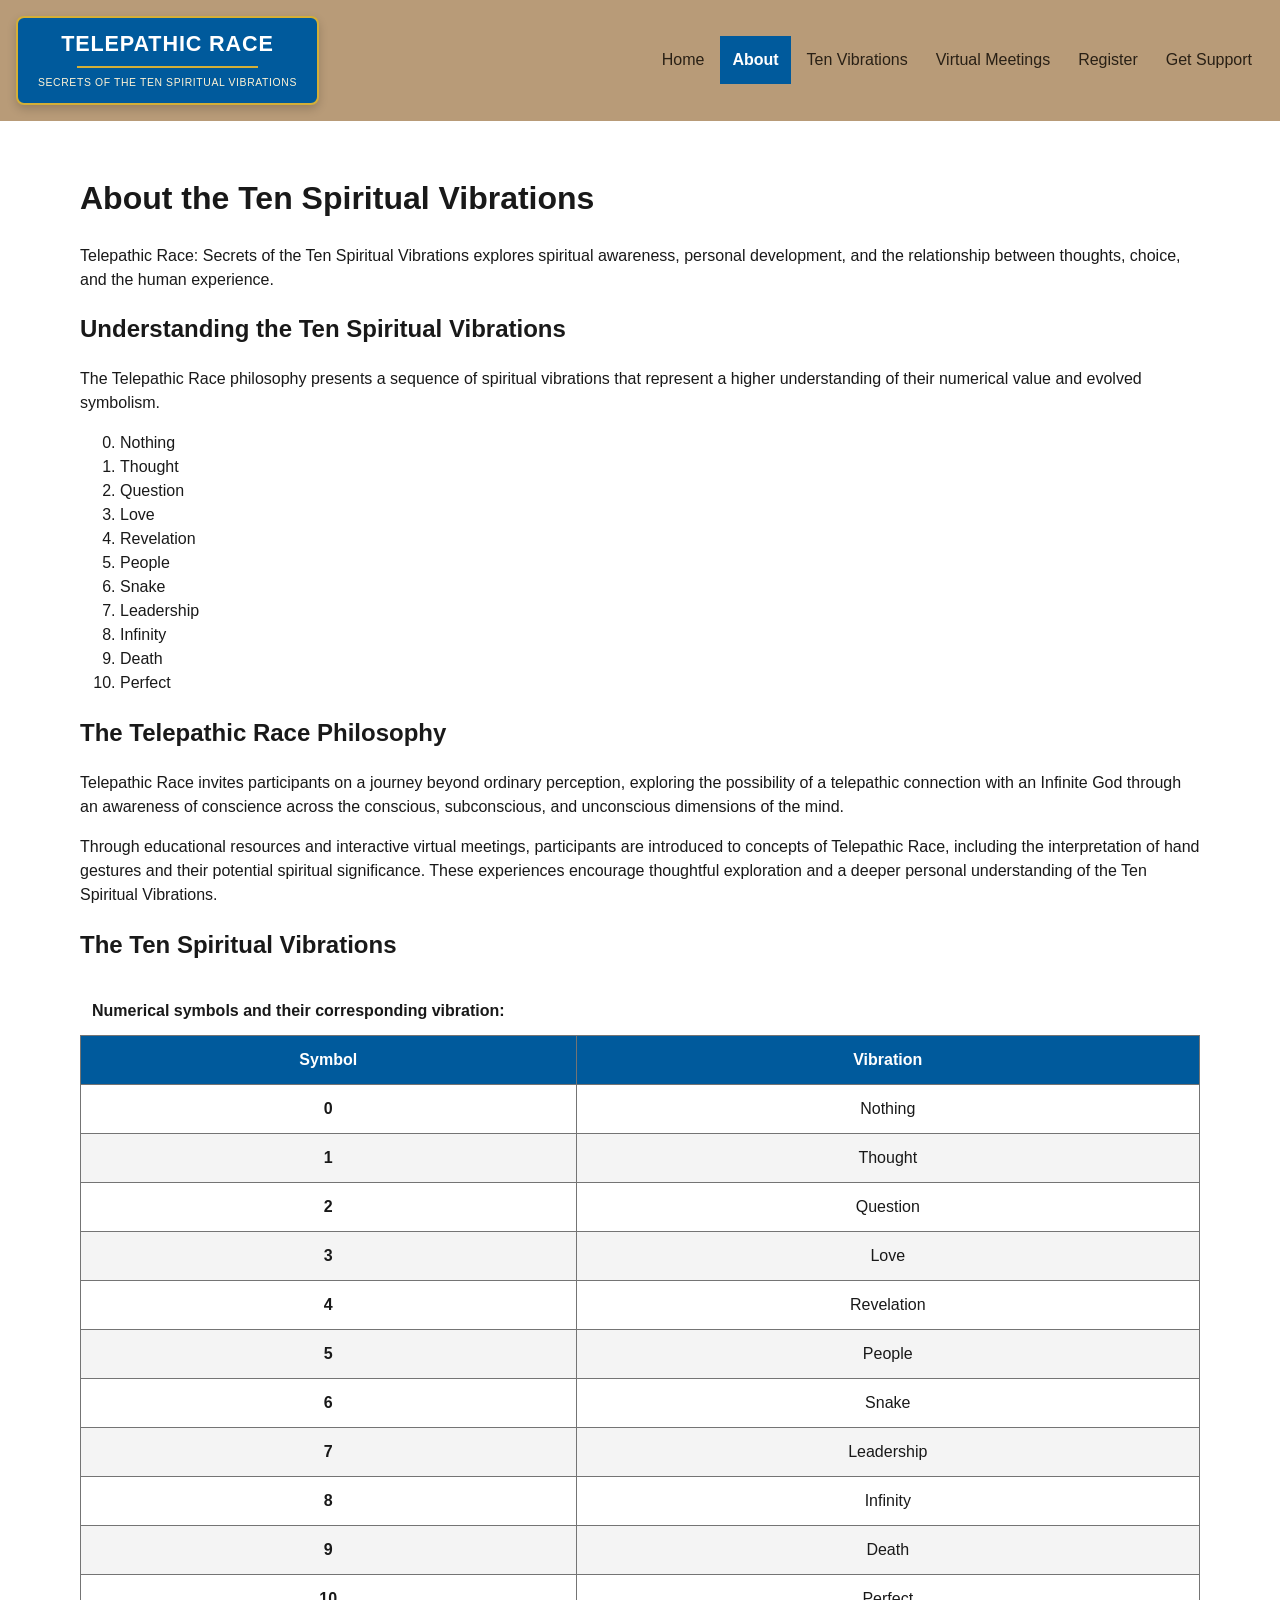
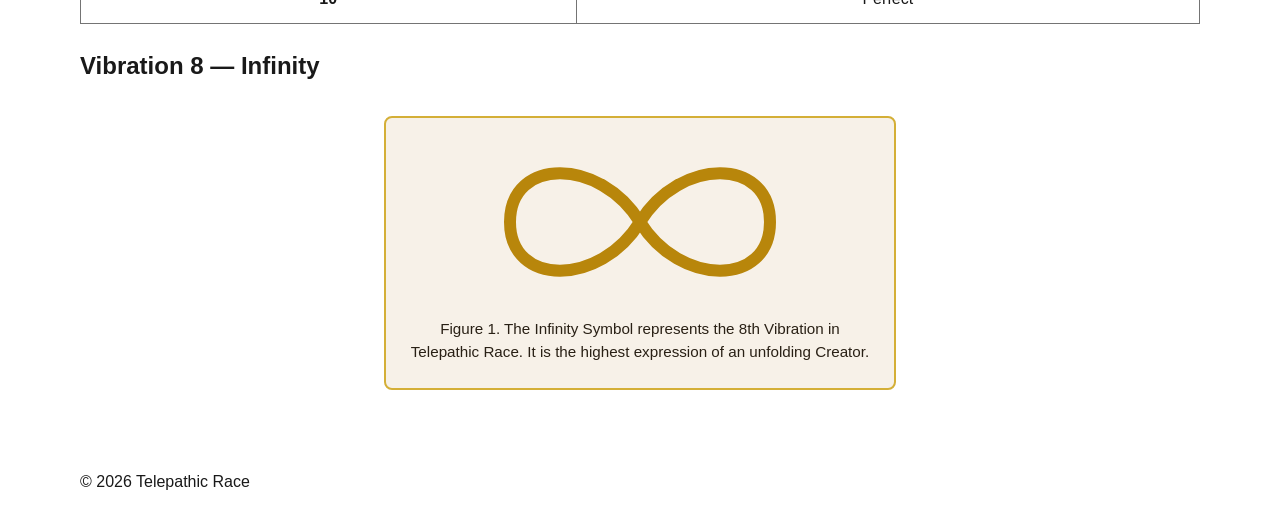
==== commit 6261e181: "page p update" ====
--- a/about.html
+++ b/about.html
@@ -90,8 +90,10 @@
                 <h2>The Telepathic Race Philosophy</h2>
 
                 <p>
-                    Telepathic Race invites participants to first explore the concept of a telepathic
-                    connection with an Infinite God through conscience.
+                    Telepathic Race invites participants on a journey beyond ordinary
+                    perception, exploring the possibility of a telepathic connection
+                    with an Infinite God through an awareness of conscience across
+                    the conscious, subconscious, and unconscious dimensions of the mind.
                 </p>
 
                 <p>
